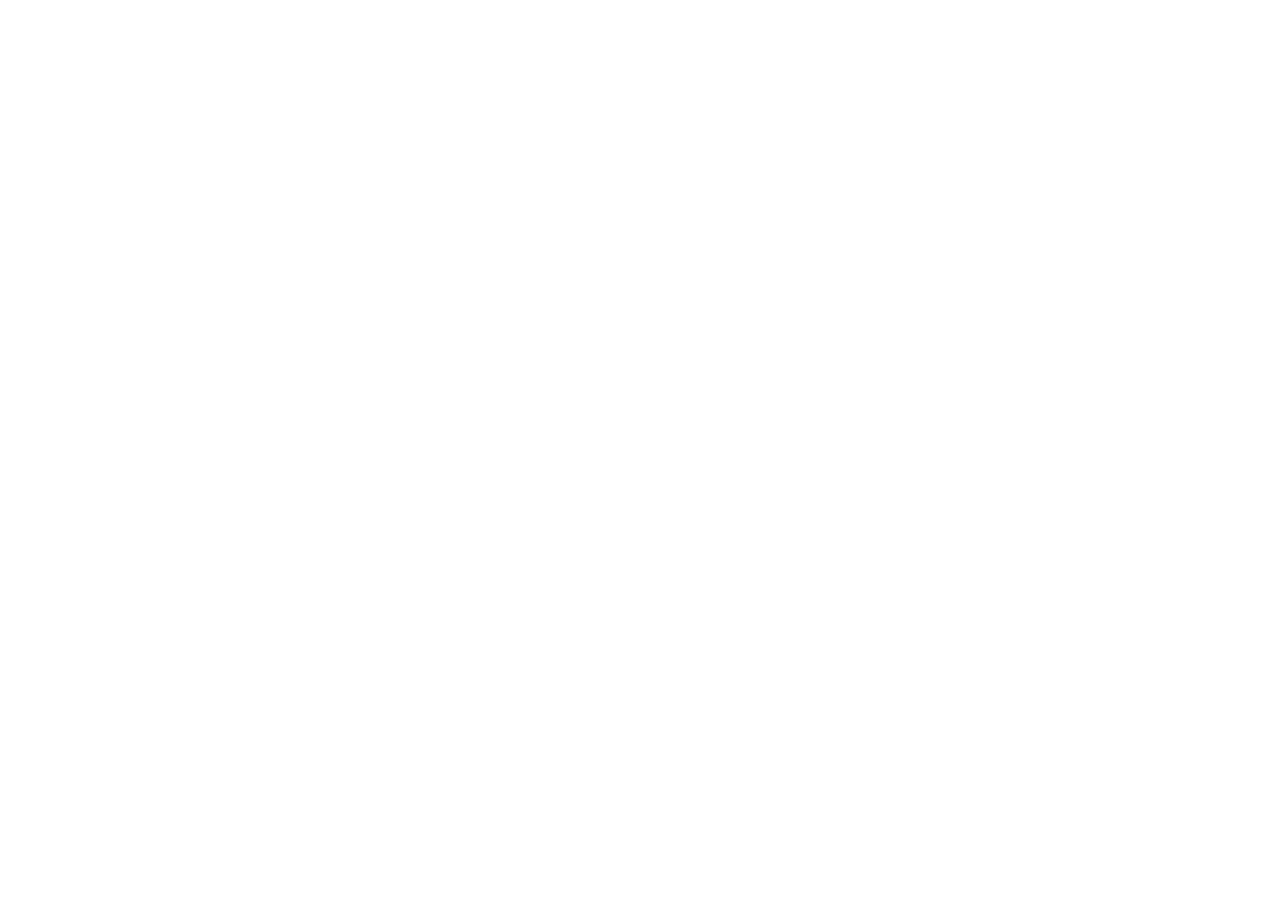
==== projeto-login/imagens/index.html @ 83fa9033 "Criação dos arquivos html e css" ====
<!DOCTYPE html>
<html lang="pt-BR">
<head>
    <meta charset="UTF-8">
    <meta http-equiv="X-UA-Compatible" content="IE=edge">
    <meta name="viewport" content="width=device-width, initial-scale=1.0">
    <title>Login</title>
    <link rel="stylesheet" href="styles/style.css">
</head>
<body>
    <main>
        <section id="login">
            <div id="image">

            </div>
            <div id="form">

            </div>
        </section>
    </main>
</body>
</html>
---- projeto-login/imagens/styles/style.css ----
@charset  "UTF-8";

:root {
    --verde: #49a09d;
    --lilas: #5f2c82;
}

*{
    margin: 0px;
    padding: 0px;
}
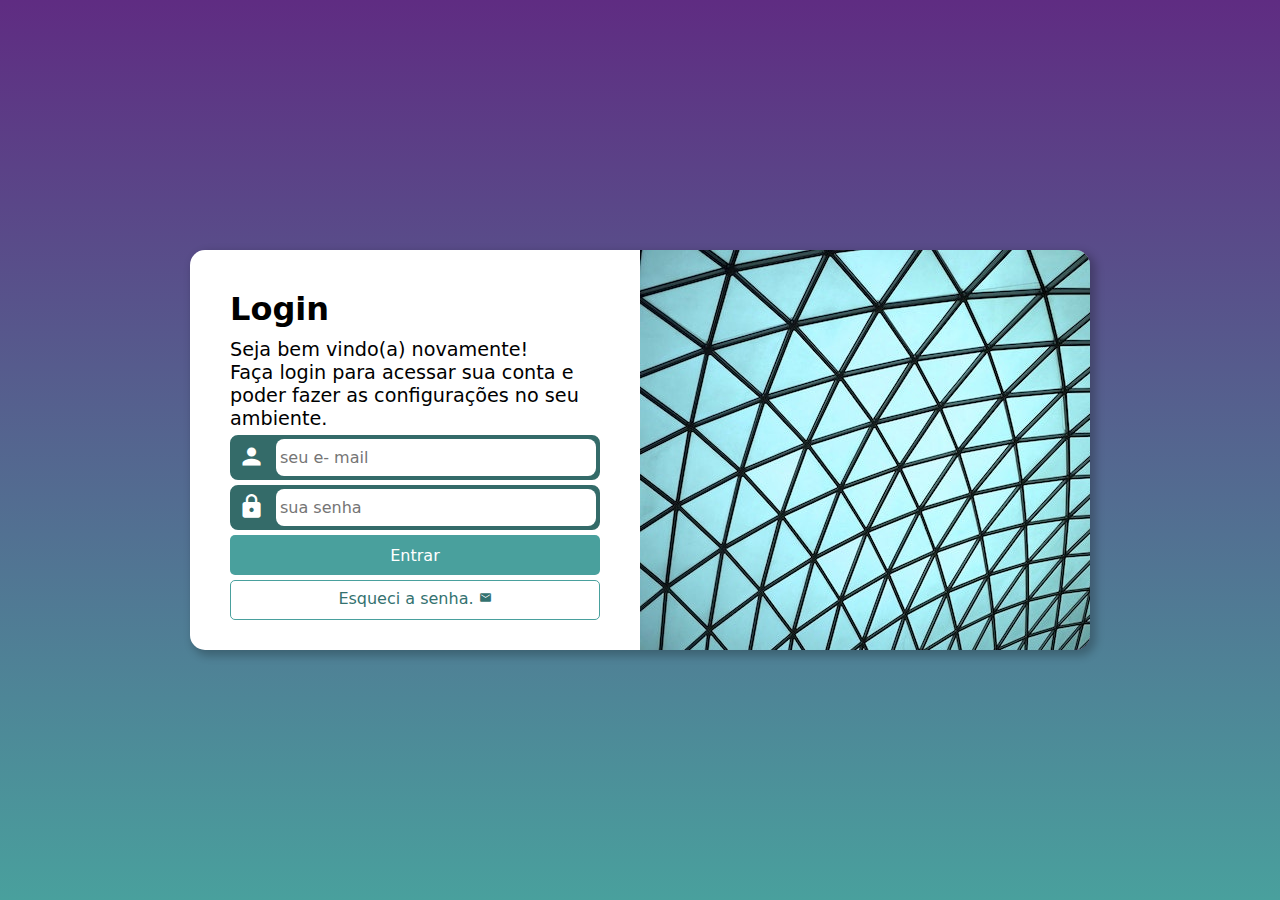
==== commit 9409531f: "Adição de estilo e formulários" ====
--- a/projeto-login/imagens/index.html
+++ b/projeto-login/imagens/index.html
@@ -6,15 +6,37 @@
     <meta name="viewport" content="width=device-width, initial-scale=1.0">
     <title>Login</title>
     <link rel="stylesheet" href="styles/style.css">
+    <link rel="stylesheet" href="styles/media-query.css">
+    <link href="https://fonts.googleapis.com/icon?family=Material+Icons" rel="stylesheet">
 </head>
 <body>
     <main>
         <section id="login">
             <div id="image">
-
             </div>
             <div id="form">
-
+                <h1>
+                    Login
+                </h1>
+                <p>
+                    Seja bem vindo(a) novamente! <br> Faça login para acessar sua conta e poder fazer as configurações no seu ambiente.
+                </p>
+                <form action="login.js" method="post" autocomplete="on">
+                    <div class="campo">
+                        <i class="material-icons">person</i>
+                        <input type="email" name="login" id="ilogin" placeholder="seu e- mail" autocomplete="email" required maxlength="30">
+                        <label for="ilogin">Login</label>
+                    </div>
+                    <div class="campo">
+                        <i class="material-icons">lock</i>
+                        <input type="password" name="pw" id="ipw" placeholder="sua senha" autocomplete="current-password" required minlength="8" maxlength="20">
+                        <label for="ipw">Senha</label>
+                    </div>
+                    <input type="submit" value="Entrar">
+                    <a href="esqueci.html" class="btn">
+                        Esqueci a senha. <i class="material-icons">mail</i>
+                    </a>
+                </form>
             </div>
         </section>
     </main>
--- a/projeto-login/imagens/styles/style.css
+++ b/projeto-login/imagens/styles/style.css
@@ -6,6 +6,123 @@
 }
 
 *{
+    box-sizing: border-box;
+    font-family: system-ui, -apple-system, BlinkMacSystemFont, 'Segoe UI', Roboto, Oxygen, Ubuntu, Cantarell, 'Open Sans', 'Helvetica Neue', sans-serif;
     margin: 0px;
     padding: 0px;
-}+}
+
+
+main {
+    background-color: var(--lilas);
+    height: 100vh;
+    position: relative;
+    width: 100vw;
+}
+
+#login {
+    background-color: white;
+    border-radius: 15px;
+    box-shadow: 4px 4px 8px 2px rgba(0, 0, 0, 0.233);
+    height: 530px;
+    left: 50%;
+    overflow: hidden;
+    position: absolute;
+    top: 50%;
+    width: 250px;
+    transform: translate(-50%, -50%);
+    transition-timing-function: ease;
+    transition: width .4s, height .4s;
+}
+
+#image {
+    background-size: cover;
+    background: var(--lilas) url(../pattern.jpg);
+    display: block;
+    height: 200px;
+}
+
+#form {
+    display: block;
+    padding: 15px;
+}
+
+#form > h1 {
+    margin-bottom: 10px;
+}
+
+#form > p {
+    font-size: 0.85em;
+}
+
+#form label {
+    display: none;
+}
+
+.campo {
+    background-color: #346b69;
+    border-radius: 8px;
+    border: 3px solid #346b69;
+    display: block;
+    height: 45px;
+    margin: 5px 0px;
+    width: 100%;
+}
+
+.campo > i {
+    color: white;
+    font-size: 1.7em;
+    padding: 5px;
+    width: 40px;
+}
+
+.campo > input {
+    border-radius: 8px;
+    border: 0px;
+    font-size: 1em;
+    height: 95%;
+    margin-left: 43px;
+    padding: 4px;
+    width: calc(100% - 44px);
+    transform: translateY(-36px);
+}
+
+form > input[type=submit] {
+    background-color: var(--verde);
+    border-radius: 5px;
+    border: none;
+    color: white;
+    cursor: pointer;
+    display: block;
+    font-size: 1em;
+    height: 40px;
+    width: 100%;
+}
+
+form > input[type=submit]:hover {
+    background-color: #346b69;
+   
+}
+
+form > a.btn {
+    background-color: white;
+    border-radius: 5px;
+    border: 1px solid var(--verde);
+    color: #347270;
+    display: block;
+    font-size: 1em;
+    height: 40px;
+    margin-top: 5px;
+    padding-top: 8px;
+    text-align: center;
+    text-decoration: none;
+    width: 100%;
+}
+
+form > a.btn:hover {
+    background-color: #60d3cf;
+}
+
+form > a.btn > i {
+    font-size: 0.8em;
+}
--- a/projeto-login/imagens/styles/media-query.css
+++ b/projeto-login/imagens/styles/media-query.css
@@ -0,0 +1,69 @@
+@charset "UTF-8";
+
+/* 
+    TYPICAL DEVICE BREAKPOINTS
+    Pequenas telas: Até 600px
+    Celular: de 600px até 768px
+    Tablet: de 768pc até 992px
+    Desktop: de 992px até 1200px
+    Grandes telas: Acima de 1200px
+*/
+
+@media screen and (min-width: 768px)  and (max-width: 992px){
+    main{
+        background-image: linear-gradient(to top, var(--verde), var(--lilas));
+    }
+
+    #login {
+        height: 350px;
+        width: 90vw;
+    }    
+
+    #image {
+        float: left;
+        height: 100%;
+        width: 30%;
+    }
+
+    #form {
+        float: right;
+        padding: 20px;
+        width: 70%;
+    }
+}
+
+@media screen and (min-width: 993px){
+    main{
+        background-image: linear-gradient(to top, var(--verde), var(--lilas));
+    }
+
+    #login {
+        height: 400px;
+        width: 900px;
+    }
+    
+    #image {
+        float: right;
+        height: 100%;
+        width: 50%;
+    }
+
+    #form {
+        float: left;
+        padding: 40px;
+        width: 50%;
+    }
+
+    #form > h1 {
+        font-size: 2em;
+    }
+
+    #form > p {
+        font-size: 1.2em;
+    }
+}
+
+:root {
+    --verde: #49a09d;
+    --lilas: #5f2c82;
+}
